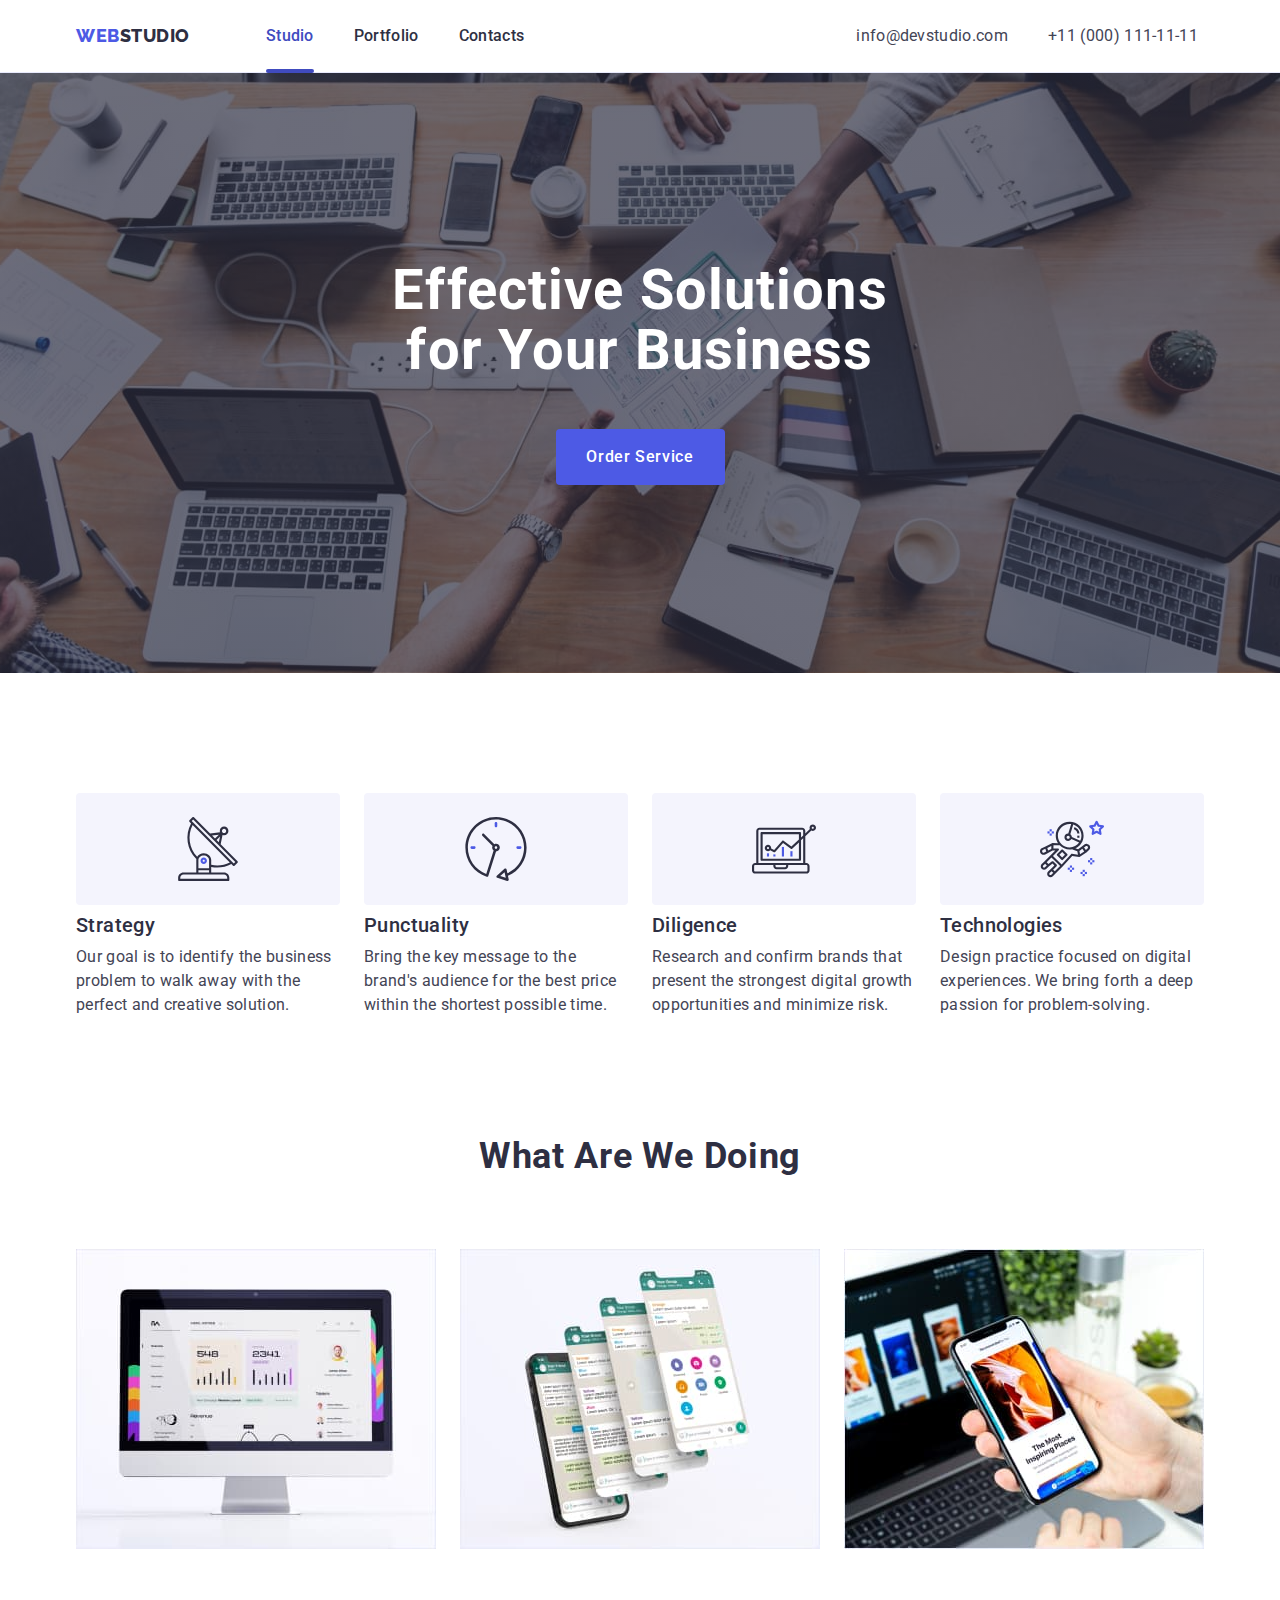
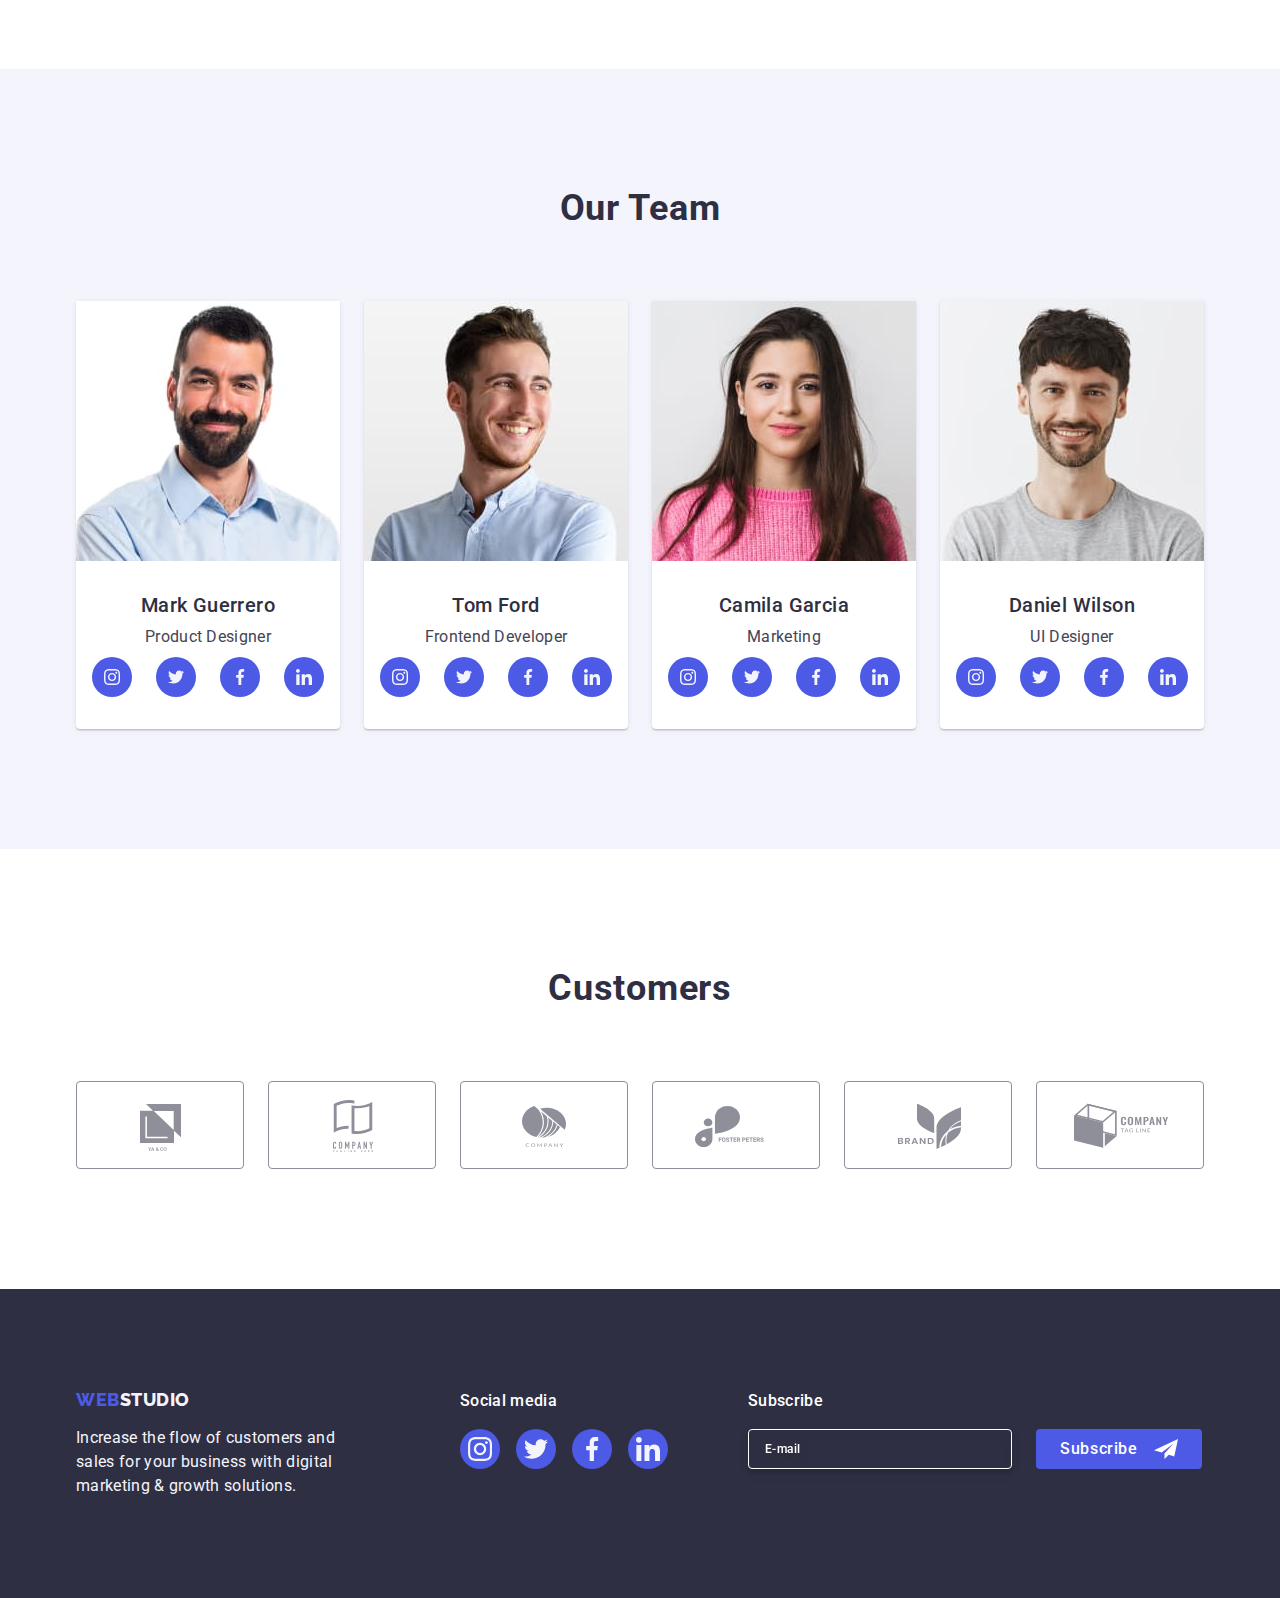
==== index.html @ c53a480d "final fix footer" ====
<!DOCTYPE html>
<html lang="en">

<head>
    <meta charset="UTF-8">
    <meta http-equiv="X-UA-Compatible" content="IE=edge">
    <meta name="viewport" content="width=device-width, initial-scale=1.0">
    <meta name="description" content="Effective Solutions for Your Business">
    <title>WebStudio</title>

    <link href="https://cdn.jsdelivr.net/npm/modern-normalize@2.0.0/modern-normalize.min.css" rel="stylesheet">

    <link rel="stylesheet" href="./css/styles.css">
    <link
        href="https://fonts.googleapis.com/css2?family=Raleway:wght@800&family=Roboto:wght@400;500;700;900&display=swap"
        rel="stylesheet">
    <link rel="preconnect" href="https://fonts.googleapis.com">
    <link rel="preconnect" href="https://fonts.gstatic.com" crossorigin>
</head>

<body>

    <!-- Header -->
    <header class="header">
        <div class="container header-container">
            <!-- Navigation -->
            <nav class="nav-block">
                <a href="./index.html" class="logo link">Web<span class="header-logo-studio">Studio</span></a>
                <ul class="list nav-list">
                    <li class="nav-list-item">
                        <a href="./index.html" class="nav-link link link-active-studio">Studio</a>
                    </li>
                    <li> <a href="./portfolio.html" class="nav-link link ">Portfolio</a>
                    </li>
                    <li> <a href="" class="nav-link link">Contacts</a>
                    </li>
                </ul>
            </nav>

            <!-- Contacts -->
            <address class="contacts">
                <ul class="list contacts-list">
                    <li><a href="mailto:info@devstudio.com" class="contacts-link link">info@devstudio.com</a>
                    </li>
                    <li><a href="tel:+110001111111" class="contacts-link link">+11 (000) 111-11-11</a></li>
                </ul>
            </address>
        </div>
    </header>


    <!-- Main -->
    <main>


        <section class="section title-block">

            <div class="container title-container">
                <h1 class="title-text">Effective Solutions for Your Business</h1>
                <button type="button" class="title-button" data-modal-open>
                    Order Service
                </button>
            </div>

        </section>

        <!-- Section 2 -->
        <!-- What are we doing -->
        <section class="section about">
            <div class="container">
                <h2 class="about-title visually-hidden">Effective tips</h2>
                <ul class="list about-list">
                    <li class="about-list-item">
                        <div class="about-icon">
                            <svg class="icon" width="64" height="64">
                                <use href="./images/icons.svg#antenna1"></use>
                            </svg>
                        </div>
                        <h3 class="section-about-title">Strategy</h3>
                        <p class="section-about-text">Our goal is to identify the business
                            problem to walk away with the perfect and creative solution.</p>
                    </li>
                    <li class="about-list-item">
                        <div class="about-icon">
                            <svg class="icon" width="64" height="64">
                                <use href="./images/icons.svg#clock1"></use>
                            </svg>
                        </div>
                        <h3 class="section-about-title">Punctuality</h3>
                        <p class="section-about-text">Bring the key message to the brand's audience for the best price
                            within the
                            shortest possible
                            time.</p>
                    </li>
                    <li class="about-list-item">
                        <div class="about-icon">
                            <svg class="icon" width="64" height="64">
                                <use href="./images/icons.svg#diagram1"></use>
                            </svg>
                        </div>
                        <h3 class="section-about-title">Diligence</h3>
                        <p class="section-about-text">Research and confirm brands that present the strongest digital
                            growth
                            opportunities and
                            minimize
                            risk.</p>
                    </li>
                    <li class="about-list-item">
                        <div class="about-icon">
                            <svg class="icon" width="64" height="64">
                                <use href="./images/icons.svg#astronaut1"></use>
                            </svg>
                        </div>
                        <h3 class="section-about-title">Technologies</h3>
                        <p class="section-about-text">Design practice focused on digital experiences. We bring forth a
                            deep
                            passion for
                            problem-solving.</p>
                    </li>
                </ul>
            </div>
        </section>

        <!-- Section 3 -->
        <!-- IMG What are we doing -->
        <section class="section work">
            <div class="container">
                <h2 class="section-work-title">What are we doing</h2>
                <ul class="list work-list">
                    <li class="work-list-item"><img src="./images/S2img1.jpg" alt="Websites" width="360" height="300">
                    </li>
                    <li class="work-list-item"><img src="./images/S2img2.jpg" alt="Mobile Apps" width="360"
                            height="300"></li>
                    <li class="work-list-item"><img src="./images/S2img3.jpg" alt="Integration for app" width="360"
                            height="300"></li>
                </ul>
            </div>
        </section>

        <!-- Section 4 -->
        <section class="section team">

            <div class="container our-team-container">
                <!-- Our Team -->
                <h2 class="team-title">Our Team</h2>
                <ul class="list team-list">

                    <li class="team-list-item">
                        <img src="./images/Mark_Guerrero.jpg" alt="Mark Guerrero Product Designer" width="264"
                            height="260">
                        <div class="team-card-container">
                            <h3 class="team-list-name">Mark Guerrero</h3>
                            <p class="team-list-text">Product Designer</p>

                            <!-- icon block -->
                            <!-- instagram -->
                            <ul class="team-block-icon-list">
                                <li class="icon team-icon-bg">
                                    <a href="https://www.instagram.com" class="team-logo-link" target="_blank">
                                        <svg class="team-icon" width="16" height="16">
                                            <use href="./images/icons.svg#instagram2">
                                            </use>
                                        </svg>
                                    </a>
                                </li>
                                <li class="icon team-icon-bg">
                                    <!-- twitter -->
                                    <a href="https://www.twitter.com" class="team-logo-link" target="_blank">
                                        <svg class="team-icon" width="16" height="16">
                                            <use href="./images/icons.svg#twitter1">
                                            </use>
                                        </svg>
                                    </a>
                                </li>
                                <li class="icon team-icon-bg">
                                    <!-- facebook -->
                                    <a href="https://www.facebook.com" class="team-logo-link" target="_blank">
                                        <svg class="team-icon" width="16" height="16">
                                            <use href="./images/icons.svg#facebook1">
                                            </use>
                                        </svg>
                                    </a>
                                </li>
                                <li class="icon team-icon-bg">
                                    <!-- linkedin -->
                                    <a href="https://www.linkedin.com" class="team-logo-link" target="_blank">
                                        <svg class="team-icon" width="16" height="16">
                                            <use href="./images/icons.svg#linkedin1">
                                            </use>
                                        </svg>
                                    </a>
                                </li>
                            </ul>
                        </div>
                    </li>
                    <li class="team-list-item">
                        <img src="./images/Tom_Ford.jpg" alt="Tom Ford Frontend Developer" width="264" height="260">
                        <div class="team-card-container">
                            <h3 class="team-list-name">Tom Ford</h3>
                            <p class="team-list-text">Frontend Developer</p>
                            <!-- icon block -->
                            <ul class="team-block-icon-list">
                                <li class="icon team-icon-bg">
                                    <a href="https://www.instagram.com" class="team-logo-link" target="_blank">
                                        <svg class="team-icon" width="16" height="16">
                                            <use href="./images/icons.svg#instagram2">
                                            </use>
                                        </svg>
                                    </a>
                                </li>
                                <li class="icon team-icon-bg">
                                    <!-- twitter -->
                                    <a href="https://www.twitter.com" class="team-logo-link" target="_blank">
                                        <svg class="team-icon" width="16" height="16">
                                            <use href="./images/icons.svg#twitter1">
                                            </use>
                                        </svg>
                                    </a>
                                </li>
                                <li class="icon team-icon-bg">
                                    <!-- facebook -->
                                    <a href="https://www.facebook.com" class="team-logo-link" target="_blank">
                                        <svg class="team-icon" width="16" height="16">
                                            <use href="./images/icons.svg#facebook1">
                                            </use>
                                        </svg>
                                    </a>
                                </li>
                                <li class="icon team-icon-bg">
                                    <!-- linkedin -->
                                    <a href="https://www.linkedin.com" class="team-logo-link" target="_blank">
                                        <svg class="team-icon" width="16" height="16">
                                            <use href="./images/icons.svg#linkedin1">
                                            </use>
                                        </svg>
                                    </a>
                                </li>
                            </ul>
                        </div>
                    </li>
                    <li class="team-list-item"><img src="./images/Camila_Garcia.jpg" alt="Camila Garcia Marketing"
                            width="264" height="260">
                        <div class="team-card-container">
                            <h3 class="team-list-name">Camila Garcia</h3>
                            <p class="team-list-text">Marketing</p>
                            <!-- icon block -->
                            <ul class="team-block-icon-list">
                                <li class="icon team-icon-bg">
                                    <a href="https://www.instagram.com" class="team-logo-link" target="_blank">
                                        <svg class="team-icon" width="16" height="16">
                                            <use href="./images/icons.svg#instagram2">
                                            </use>
                                        </svg>
                                    </a>
                                </li>
                                <li class="icon team-icon-bg">
                                    <!-- twitter -->
                                    <a href="https://www.twitter.com" class="team-logo-link" target="_blank">
                                        <svg class="team-icon" width="16" height="16">
                                            <use href="./images/icons.svg#twitter1">
                                            </use>
                                        </svg>
                                    </a>
                                </li>
                                <li class="icon team-icon-bg">
                                    <!-- facebook -->
                                    <a href="https://www.facebook.com" class="team-logo-link" target="_blank">
                                        <svg class="team-icon" width="16" height="16">
                                            <use href="./images/icons.svg#facebook1">
                                            </use>
                                        </svg>
                                    </a>
                                </li>
                                <li class="icon team-icon-bg">
                                    <!-- linkedin -->
                                    <a href="https://www.linkedin.com" class="team-logo-link" target="_blank">
                                        <svg class="team-icon" width="16" height="16">
                                            <use href="./images/icons.svg#linkedin1">
                                            </use>
                                        </svg>
                                    </a>
                                </li>
                            </ul>
                        </div>
                    </li>
                    <li class="team-list-item"><img src="./images/Daniel_Wilson.jpg" alt="Daniel Wilson UI Designer"
                            width="264" height="260">
                        <div class="team-card-container">
                            <h3 class="team-list-name">Daniel Wilson</h3>
                            <p class="team-list-text">UI Designer</p>
                            <!-- icon block -->
                            <ul class="team-block-icon-list">
                                <li class="icon team-icon-bg">
                                    <a href="https://www.instagram.com" class="team-logo-link" target="_blank">
                                        <svg class="team-icon" width="16" height="16">
                                            <use href="./images/icons.svg#instagram2">
                                            </use>
                                        </svg>
                                    </a>
                                </li>
                                <li class="icon team-icon-bg">
                                    <!-- twitter -->
                                    <a href="https://www.twitter.com" class="team-logo-link" target="_blank">
                                        <svg class="team-icon" width="16" height="16">
                                            <use href="./images/icons.svg#twitter1">
                                            </use>
                                        </svg>
                                    </a>
                                </li>
                                <li class="icon team-icon-bg">
                                    <!-- facebook -->
                                    <a href="https://www.facebook.com" class="team-logo-link" target="_blank">
                                        <svg class="team-icon" width="16" height="16">
                                            <use href="./images/icons.svg#facebook1">
                                            </use>
                                        </svg>
                                    </a>
                                </li>
                                <li class="icon team-icon-bg">
                                    <!-- linkedin -->
                                    <a href="https://www.linkedin.com" class="team-logo-link" target="_blank">
                                        <svg class="team-icon" width="16" height="16">
                                            <use href="./images/icons.svg#linkedin1">
                                            </use>
                                        </svg>
                                    </a>
                                </li>
                            </ul>
                        </div>
                    </li>
                </ul>
            </div>
        </section>

        <!-- section 5 -->
        <section class="section customers">
            <div class="container">
                <h2 class="team-title">Customers</h2>
                <ul class="customers-list">
                    <li class="customers-item">
                        <a href="" class="link customers-link">
                            <svg class="logo-customers" width="104" height="56">
                                <use class="team-icon-use" href="./images/icons.svg#logo1"></use>
                            </svg>

                        </a>
                    </li>
                    <li class="customers-item">
                        <a href="" class="link customers-link">

                            <svg class="logo-customers" width="104" height="56">
                                <use href="./images/icons.svg#logo2"></use>
                            </svg>

                        </a>
                    </li>

                    <li class="customers-item">
                        <a href="" class="link customers-link">

                            <svg class="logo-customers" width="104" height="56">
                                <use href="./images/icons.svg#logo3"></use>
                            </svg>

                        </a>
                    </li>

                    <li class="customers-item">
                        <a href="" class="link customers-link">

                            <svg class="logo-customers" width="104" height="56">
                                <use href="./images/icons.svg#logo4"></use>
                            </svg>

                        </a>
                    </li>

                    <li class="customers-item">
                        <a href="" class="link customers-link">

                            <svg class="logo-customers" width="104" height="56">
                                <use href="./images/icons.svg#logo5"></use>
                            </svg>

                        </a>
                    </li>

                    <li class="customers-item">
                        <a href="" class="link customers-link">

                            <svg class="logo-customers" width="104" height="56">
                                <use href="./images/icons.svg#logo6"></use>
                            </svg>

                        </a>
                    </li>

                </ul>
            </div>


        </section>

    </main>

    <!-- Footer -->
    <footer class="footer">
        <div class="container footer-container">
            <div class="footer-container-primary">
                <a href="./index.html" class="footer-logo footer-link">Web<span class="footer-logo-studio">Studio</span>
                </a>
                <p class="footer-text">Increase the flow of customers and sales for your business with digital marketing
                    &
                    growth solutions.</p>
            </div>

            <!-- logo block -->
            <div class="block-footer-icon">
                <p class="footer-social-title">Social media</p>
                <ul class="footer-icon-list">
                    <li class="footer-icon-item">
                        <a href="https://www.instagram.com" class="footer-icon-link" target="_blank">
                            <svg class="footer-icon" width="24" height="24">
                                <use href="./images/icons.svg#instagram-footer">
                                </use>
                            </svg>
                        </a>
                    </li>
                    <li class="footer-icon-item">
                        <a href="https://www.twitter.com" class="footer-icon-link" target="_blank">
                            <svg class="footer-icon" width="24" height="24">
                                <use href="./images/icons.svg#twitter-footer">
                                </use>
                            </svg>
                        </a>
                    </li>
                    <li class="footer-icon-item">
                        <a href="https://www.facebook.com" class="footer-icon-link" target="_blank">
                            <svg class="footer-icon" width="24" height="24">
                                <use href="./images/icons.svg#facebook-footer">
                                </use>
                            </svg>
                        </a>
                    </li>
                    <li class="footer-icon-item">
                        <a href="https://www.linkedin.com" class="footer-icon-link" target="_blank">
                            <svg class="footer-icon" width="24" height="24">
                                <use href="./images/icons.svg#linkedin-footer">
                                </use>
                            </svg>
                        </a>
                    </li>
                </ul>
            </div>


            <!-- Subscribe -->
            <div class="footer-subscribe-container">

                <p class="subscribe-text">Subscribe</p>
                <form class="subscribe-input-block">
                    <label for="footer-email" class="footer-label">
                        <input type="email" name="footer-email" id="footer-email" class="footer-input"
                            placeholder="E-mail">
                    </label>
                    <button type="submit" class="subscribe-btn">Subscribe
                        <svg width="24" height="24" class="subscribe-btn-logo">
                            <use href="./images/icons.svg#footer-subscribe"></use>
                        </svg>
                    </button>
                </form>

            </div>

        </div>
    </footer>

    <!-- modal ?????????????????????-->
    <div class="modal-container is-hidden" data-modal>
        <div class="modal-active">
            <div class="modal-content">
                <button data-modal-close class="close-btn" type="button">
                    <svg class="logo close-btn-svg" width="8" height="8">
                        <use href="./images/icons.svg#icon-close"></use>
                    </svg>
                </button>

                <div class="input-container">
                    <p class="modal-text">Leave your contacts and we will call you back</p>
                    <form name="call_back" class="form-container">


                        <label for="name">Name</label>
                        <div class="input-block">
                            <input type="text" name="name" id="name" class="form-input" autofocus required>
                            <svg width="18" height="18" class="modal-logo">
                                <use href="./images/icons.svg#modal-name"></use>
                            </svg>
                        </div>


                        <label for="tel">Phone</label>
                        <div class="input-block">
                            <input type="tel" name="tel" id="tel" class="form-input" required>
                            <svg width="18" height="18" class="modal-logo">
                                <use href="./images/icons.svg#modal-phone"></use>
                            </svg>
                        </div>


                        <label for="email">Email</label>
                        <div class="input-block">
                            <input type="email" name="email" id="email" class="form-input" required>

                            <svg width="18" height="18" class="modal-logo">
                                <use href="./images/icons.svg#modal-email"></use>
                            </svg>
                        </div>


                        <label for="comment">Comment</label>
                        <div class="input-block">
                            <textarea name="comment" id="comment" class="comment-textarea form-input"
                                placeholder="Text input"></textarea>
                        </div>

                    </form>
                    <div class="checkbox-container">
                        <input type="checkbox" name="privacypolicy" class="checkbox-input">
                        <!-- <span>
                            <svg width="16px" height="16px" class="checkbox-logo">
                                <use href="./images/icons.svg#checkboxclick"></use>
                            </svg>
                        </span> -->
                        <p class="checkbox-text">I
                            accept the terms and
                            conditions
                            of the <a href="" class="checkbox-link">Privacy
                                Policy</a>
                        </p>
                    </div>
                    <button type="submit">Send</button>
                </div>
            </div>

        </div>


    </div>
    <!-- ??????????????????????????????? -->

    <!-- modal -->
    <script src="./js/modal.js"></script>
</body>

</html>
---- css/styles.css ----
:root {
    --primary-brand-color: #4D5AE5;
    --navbar-color: #2E2F42;
    --navbar-contacts-color: #434455;
    --text-color: #434455;
    --footer-text-color: #F4F4FD;
    --button-border-color: #e7e9fc;
    --ocean-link-color: #404BBF;
    --logo-color: #8E8F99;
    --white-color: #FFFFFF;
}

body {
    font-family: 'Raleway', sans-serif;
    font-family: "Roboto", sans-serif;
    background: #FFFFFF;
    min-height: 100vh;
    color: var(--text-color);

}

main {}

h1,
h2,
h3,
h4,
h5,
h6,
ul,
li,
p {
    margin: 0;
}

header {
    background: #FFFFFF;
}

a {
    text-decoration: none;
}

ul {
    list-style-type: none;
}

.list {
    list-style: none;
}

.link {
    text-decoration: none;
}

img {
    display: block;
}

.container {
    width: 1158px;
    margin: 0 auto;
    padding: 0 15px;
}

.section {
    margin: 0 auto;
    padding: 0 15px
}

.visually-hidden {
    position: absolute;
    width: 1px;
    height: 1px;
    margin: -1px;
    border: 0;
    padding: 0;
    white-space: nowrap;
    clip-path: inset(100%);
    clip: rect(0 0 0 0);
    overflow: hidden;
}

/*=============================================
=                   header                    =
=============================================*/

.header {
    border-bottom: 1px solid #e7e9fc;
    padding: 24px 0;
    box-shadow: 0px 2px 1px rgba(46, 47, 66, 0.08),
        0px 1px 1px rgba(46, 47, 66, 0.16),
        0px 1px 6px rgba(46, 47, 66, 0.08)
}

.header-container {
    display: flex;
    padding-right: 0;
    padding-left: 0;
    padding: 0 15px;
}


.logo {
    color: var(--primary-brand-color);
    font-family: "Raleway", sans-serif;
    text-decoration: none;
    text-transform: uppercase;
    font-weight: 800;
    font-size: 18px;
    line-height: 1.17;
    letter-spacing: 0.03em;
    margin-right: 76px;
}


.header-logo-studio {
    color: var(--navbar-color);
}

.nav-block {
    display: flex;
    align-items: center;
    margin-right: 332px;
    position: relative;
}

/* ???????????? */

.link-active-studio::after {
    content: "";
    position: absolute;
    width: 48px;
    height: 4px;
    background: var(--ocean-link-color);
    border-radius: 2px;
    color: #404bbf;
    left: 0;
    bottom: -4px;
}

.link-active-portfolio::after {
    content: "";
    position: absolute;
    width: 66px;
    height: 4px;
    background: #404bbf;
    border-radius: 2px;
    left: 0;
    bottom: -4px;
}

/* ???????????????? */
.nav-list-item {
    position: relative;
}

.nav-list {
    display: flex;
    gap: 40px;
    padding-left: 0;
}

.nav-link {
    font-weight: 500;
    font-size: 16px;
    line-height: 1.5;
    letter-spacing: 0.02em;
    color: var(--navbar-color);
    padding: 24px 0;
}

/* active link */
.link-active-studio {
    transition: color 250ms cubic-bezier(0.4, 0, 0.2, 1);
    position: relative;
    color: #404bbf;
}

.link-active-portfolio {
    transition: color 250ms cubic-bezier(0.4, 0, 0.2, 1);
    position: relative;
    color: #404bbf;
}

/* active link */

.nav-link:hover {
    color: #404bbf;
}

.nav-link:active {
    color: #404bbf;
}

.contacts {
    font-style: normal;

}

.contacts-list {
    display: flex;
    padding-left: 0;
    gap: 40px;
}

.contacts-link {
    font-size: 16px;
    line-height: 1.5;
    letter-spacing: 0.02em;
    color: var(--navbar-contacts-color);
    line-height: 24px;

    transition: color 250ms cubic-bezier(0.4, 0, 0.2, 1);
    ;
}


.contacts-link:hover {
    color: var(--ocean-link-color);
}

.contacts-link:active {
    color: var(--ocean-link-color);
}

.contacts-link:focus {
    color: #404bbf;
}

/*=============================================
=                    main                     =
=============================================*/

/* 1 Section Title block */
.title-block {
    max-width: 1440px;
    padding: 188px 0;
    background-size: cover;
    background-image: linear-gradient(rgba(46, 47, 66, 0.7), rgba(46, 47, 66, 0.7)), url(../images/title-bg.jpg);
    background-repeat: no-repeat;
    background-position: center;
    background-size: cover;
}

.title-container {
    padding: 0;
    max-width: 496px;
    align-items: center;
    margin: 0 auto;
}

.title-text {
    display: flex;
    font-style: normal;
    font-weight: 700;
    font-size: 56px;
    line-height: 1.07;
    text-align: center;
    letter-spacing: 0.02em;
    color: #FFFFFF;
    margin-bottom: 48px;
    max-width: 496px;


}

.title-button {
    font-family: "Roboto", sans-serif;
    font-weight: 500;
    font-size: 16px;
    letter-spacing: 0.04em;
    color: #FFFFFF;
    cursor: pointer;
    background-color: var(--primary-brand-color);
    font-style: normal;
    line-height: 1.5;

    margin-top: 48px;
    margin: 0 auto;
    display: block;
    min-width: 169px;
    height: 56px;
    border: none;
    border-radius: 4px;
    transition: background-color 250ms cubic-bezier(0.4, 0, 0.2, 1);

}

.title-button:hover {
    background-color: var(--ocean-link-color);
}

.title-button:active {
    background-color: var(--ocean-link-color);
}

.title-button:focus {
    background-color: var(--ocean-link-color);
}

/* 2 Section about */



.about {
    padding: 120px 0;
}

.about-title {
    font-weight: 500;
    font-size: 20px;
    line-height: 1.2;
    letter-spacing: 0.02em;
    color: var(--navbar-color);

}

.about-list {
    display: flex;
    gap: 24px;
    padding-left: 0;
    align-items: center;
}

.about-list-item {
    width: calc((100% - 72px) / 4);
}

.section-about-title {
    font-weight: 500;
    font-size: 20px;
    line-height: 1.2;
    letter-spacing: 0.02em;
    color: var(--navbar-color);
    margin-bottom: 8px;
}

.section-about-text {
    font-size: 16px;
    line-height: 1.5;
    letter-spacing: 0.02em;
    color: var(--text-color);
}

/* icon about */
.about-icon {
    display: flex;
    justify-content: center;
    background-color: #F4F4FD;
    padding: 24px 0;
    border-radius: 4px;
    align-items: center;
    margin-bottom: 8px;
}

/* 3 Section work */

.work {
    padding-bottom: 120px;
}

.section-work-title {
    font-weight: 700;
    font-size: 36px;
    text-transform: capitalize;
    color: var(--navbar-color);
    line-height: 1.11;
    letter-spacing: 0.02em;
    text-align: center;
    margin-bottom: 72px;
    margin-top: 0;
}

.work-list {
    display: flex;
    gap: 24px;
    padding-left: 0;
}

.work-list-item {
    width: calc((100% - 48px)/3);
}

/* 4 Section Team */
.team {
    padding: 120px 0;
    background-color: #F4F4FD;
}


.team-title {
    font-family: 'Roboto';
    font-style: normal;
    font-weight: 700;
    font-size: 36px;
    line-height: 1.11;
    text-align: center;
    letter-spacing: 0.02em;
    text-transform: capitalize;
    color: var(--navbar-color);
    margin-bottom: 72px;
}

.team-list {
    display: flex;
    gap: 24px;
    padding-left: 0;
    margin-top: 0px;
    margin-bottom: 0px;
}

.team-list-item {
    text-align: center;
    background: #FFFFFF;
    width: calc((100% - 3 * 24px) / 4);
    box-shadow: 0px 1px 6px rgba(46, 47, 66, 0.08), 0px 1px 1px rgba(46, 47, 66, 0.16), 0px 2px 1px rgba(46, 47, 66, 0.08);
    border-radius: 0px 0px 4px 4px;
}

.team-card-container {
    padding: 32px 0;
}

.our-team-container {}

.team-list-name {
    font-style: normal;
    font-weight: 500;
    font-size: 20px;
    line-height: 1.2;
    text-align: center;
    letter-spacing: 0.02em;
    color: #2E2F42;
    margin-bottom: 8px;
    margin-top: 0;
}

.team-list-text {
    font-size: 16px;
    line-height: 1.5;
    letter-spacing: 0.02em;
    text-align: center;
    margin: 0;
    margin-bottom: 8px;
}

.team-icon {
    left: 30%;
    right: 30%;
    top: 30%;
    bottom: 30%;
    max-width: 16px;
    max-height: 16px;
    fill: var(--footer-text-color);
}


.team-block-icon {}

.team-block-icon-list {
    display: flex;
    gap: 24px;
    padding: 0;
    justify-content: center;
}

.team-logo-link {
    width: 40px;
    height: 40px;
    background-color: var(--primary-brand-color);
    border-radius: 50%;
    display: flex;
    align-items: center;
    justify-content: center;
    transition: background-color 250ms cubic-bezier(0.4, 0, 0.2, 1);
}


.team-logo-link:hover {
    background-color: var(--ocean-link-color);
}

.team-logo-link:focus {
    background-color: var(--ocean-link-color);
}

/* Section customers */
.customers {
    padding: 120px 0;
}

.customers-list {
    display: flex;
    gap: 24px;
    justify-content: center;
    align-items: center;
    padding: 0;

}

.customers-item {
    width: calc((100% - 120px) / 6);
    height: 88px;

}

.customers-link {
    width: 100%;
    height: 100%;
    border: 1px solid #8E8F99;
    border-radius: 4px;
    display: flex;
    align-items: center;
    justify-content: center;
    color: var(--logo-color);
    transition: border-color 250ms cubic-bezier(0.4, 0, 0.2, 1),
        color 250ms cubic-bezier(0.4, 0, 0.2, 1);

}

.customers-link:hover {
    border-color: #404BBF;
    color: #404BBF;
    fill: #404BBF;
}

.customers-link:focus {
    border-color: #404BBF;
    color: #404BBF;
    fill: #404BBF;
}

.customers-link:active {
    border-color: #404BBF;
    color: #404BBF;
    fill: #404BBF;
}

.block-icon {
    border-radius: 4px;
    width: 168px;
    padding: 16px 32px;
}


.block-icon:hover .logo-customers {
    fill: var(--ocean-link-color);
}

.logo-customers {
    width: 104px;
    height: 56px;
    fill: currentColor;
}

.logo-customers:hover {}

/*=============================================
=                   footer                    =
=============================================*/
.footer {
    background: #2E2F42;
    padding: 100px 0;
}

.footer-logo {
    color: var(--primary-brand-color);
    font-family: "Raleway", sans-serif;
    text-decoration: none;
    text-transform: uppercase;
    font-weight: 800;
    font-size: 18px;
    line-height: 1.17;
    letter-spacing: 0.03em;
}

.footer-logo-studio {
    color: #f4f4fd;
}

.footer-link {
    margin-bottom: 16px;
    display: inline-block;
}

.footer-text {
    line-height: 1.5;
    letter-spacing: 0.02em;
    color: var(--footer-text-color);
    max-width: 264px;
    margin: 0;
}

.footer-container {
    display: flex;
    align-items: baseline
}

.footer-container-primary {
    margin-right: 120px;
}

/* icon block */
.block-footer-icon {}


.footer-icon {
    fill: var(--footer-text-color);
}

.footer-icon-list {
    display: flex;
    gap: 16px;
    align-items: center;
    justify-content: center;
    padding: 0;

}

.footer-icon-item {
    width: 40px;
    height: 40px;
    position: relative;

}

.footer-icon-link {
    width: 100%;
    height: 100%;
    display: flex;
    background-color: var(--primary-brand-color);
    border-radius: 50%;
    align-items: center;
    justify-content: center;
    transition: background-color 250ms cubic-bezier(0.4, 0, 0.2, 1);
}

.footer-icon-link:hover {
    background-color: #31D0AA;
}

.footer-icon-link:focus {
    background-color: #31D0AA;
}

.footer-icon-link:active {
    background-color: #31D0AA;
}

.footer-social-title {
    font-weight: 500;
    font-size: 16px;
    letter-spacing: 0.02em;
    line-height: 1.5;
    color: var(--white-color);
    margin-bottom: 16px;
    padding: 0;
}


/* Subscribe */

.footer-subscribe-container {
    margin-left: 80px;
}

.form-footer {
    display: flex;
}

.subscribe-text {
    color: var(--white, #FFF);
    font-size: 16px;
    font-weight: 500;
    line-height: 24px;
    letter-spacing: 0.32px;
    margin-bottom: 16px;
}

.subscribe-input-block {
    display: flex;
    gap: 24px;
    justify-content: center;
    align-items: center;
}


.footer-label {}

.footer-input {
    width: 264px;
    height: 40px;
    border-radius: 4px;
    border: 1px solid var(--white, #FFF);
    box-shadow: 0px 4px 4px 0px rgba(0, 0, 0, 0.15);

    padding-left: 16px;
    background-color: transparent;
    font-weight: 500;
    line-height: 1.5;
    letter-spacing: 0.04em;
    filter: drop-shadow(0px 4px 4px rgba(0, 0, 0, 0.15));
    color: #ffffff;
}

.footer-input::placeholder {
    color: #ffffff;
    font-size: 12px;
    line-height: 24px;
    letter-spacing: 0.48px;
}

.subscribe-btn {
    padding: 8px 24px;
    color: var(--white, #FFF);
    text-align: center;
    min-width: 165px;

    /* Button Text */
    font-size: 16px;
    font-weight: 500;
    line-height: 24px;
    letter-spacing: 0.64px;
    background-color: var(--primary-brand-color);
    border-radius: 4px;
    display: flex;
    justify-content: center;
    align-items: center;
    height: 40px;
    border: none;
    transition: background-color 250ms cubic-bezier(0.4, 0, 0.2, 1);
    cursor: pointer;
}

.subscribe-btn:hover {
    background: var(--ocean, #404BBF);
}

.subscribe-btn-logo {
    margin-left: 16px;
}


/*=============================================
=               Portfolio page                =
=============================================*/

.section-portfolio {
    padding-top: 96px;
    padding-bottom: 120px;
}

.button-list {
    display: flex;
    gap: 24px;
    justify-content: center;
    margin-bottom: 72px;
    padding: 0;
}

.filter-button {
    font-family: "Roboto", sans-serif;
    font-weight: 500;
    font-size: 16px;
    line-height: 1.5;
    letter-spacing: 0.04em;
    color: var(--primary-brand-color);
    background-color: var(--footer-text-color);
    cursor: pointer;

    padding: 12px 24px;
    border: 1px solid var(--button-border-color);
    border-radius: 4px;

    transition: color 250ms cubic-bezier(0.4, 0, 0.2, 1),
        background-color 250ms cubic-bezier(0.4, 0, 0.2, 1),
        border-color 250ms cubic-bezier(0.4, 0, 0.2, 1),
        box-shadow 250ms cubic-bezier(0.4, 0, 0.2, 1);
}

.filter-button:hover,
.filter-button:focus,
.filter-button:active {
    color: #FFFFFF;
    background-color: #404BBF;
    border: 1px solid transparent;
    box-shadow: 0px 3px 1px rgba(0, 0, 0, 0.1),
        0px 2px 1px rgba(0, 0, 0, 0.08),
        0px 2px 2px rgba(0, 0, 0, 0.12);
}


.row-list {
    display: flex;
    flex-wrap: wrap;
    column-gap: 24px;
    row-gap: 48px;
    padding: 0;

}

.row-link {
    display: block;
    transition: box-shadow 250ms cubic-bezier(0.4, 0, 0.2, 1);
}

.row-link:hover,
.row-link:focus {
    box-shadow: 0px 1px 6px rgba(46, 47, 66, 0.08),
        0px 1px 1px rgba(46, 47, 66, 0.16),
        0px 2px 1px rgba(46, 47, 66, 0.08);
    transform: translateY(0%);
}

.row-list-item {
    width: calc((100% - 48px)/3);
}


.row-list-item:hover,
.row-list-item:focus {
    box-shadow: 0px 1px 6px rgba(46, 47, 66, 0.08),
        0px 1px 1px rgba(46, 47, 66, 0.16),
        0px 2px 1px rgba(46, 47, 66, 0.08);
}

.project-card-container {
    padding: 32px 16px;
    border: 1px solid #e7e9fc;
    border-top: none;
    width: 360px;

}

.project-card-title {
    font-weight: 500;
    font-size: 20px;
    line-height: 1.2;
    letter-spacing: 0.02em;
    color: #2e2f42;
    margin-bottom: 8px;
}

.project-card-text {
    font-size: 16px;
    line-height: 1.5;
    letter-spacing: 0.02em;
    color: var(--text-color);

}

.row-link:hover .overlay-text,
.row-link:focus .overlay-text {
    transform: translateY(0%);
}

/* overlay */
.overlay-text {
    position: absolute;
    top: 0;
    font-size: 16px;
    line-height: 1.5;
    letter-spacing: 0.02em;
    background-color: #4d5ae5;
    height: 100%;
    width: 100%;
    transform: translateY(100%);
    transition: transform 250ms cubic-bezier(0.4, 0, 0.2, 1);
    color: var(--footer-text-color);
    padding: 40px 32px;
}

.overlay-box {
    position: relative;
    overflow: hidden;
}

/* modal */


/**
 *
 * modal
 *
 */


.is-hidden {
    visibility: hidden;
    opacity: 0;
    pointer-events: none;
}

.modal-container {
    position: fixed;
    top: 0;
    left: 0;
    width: 100%;
    height: 100%;
    background-color: rgba(46, 47, 66, 0.4);
    transition: opacity 250ms cubic-bezier(0.4, 0, 0.2, 1), visibility 250ms cubic-bezier(0.4, 0, 0.2, 1);

}

.modal-active {
    position: absolute;
    width: 408px;
    min-height: 584px;

    top: 50%;
    left: 50%;

    cursor: default;
    display: flex;
    flex-direction: column;
    transform: translate(-50%, -50%) scale(1);


    padding-top: 72px;
    padding-right: 24px;
    padding-left: 24px;
    padding-bottom: 24px;
    background: #FCFCFC;
    box-shadow: 0px 1px 1px rgba(0, 0, 0, 0.14), 0px 1px 3px rgba(0, 0, 0, 0.12), 0px 2px 1px rgba(0, 0, 0, 0.2);
    border-radius: 4px;


    transition: transform 250ms cubic-bezier(0.4, 0, 0.2, 1);
}

/* close btn */
.close-btn {
    position: absolute;
    top: 24px;
    right: 24px;
    width: 24px;
    height: 24px;

    cursor: pointer;
    background-color: #E7E9FC;
    border: 1px solid rgba(0, 0, 0, 0.1);
    border-radius: 50%;
    display: flex;
    justify-content: center;
    align-items: center;
    padding: 0px;

    transition: background-color 250ms cubic-bezier(0.4, 0, 0.2, 1), border 250ms cubic-bezier(0.4, 0, 0.2, 1);
}

.close-btn:hover,
.close-btn:focus {
    background-color: #404bbf;
    border: none;
}

.close-btn-svg {
    padding: 0;
    margin: 0;
    transition: fill 250ms cubic-bezier(0.4, 0, 0.2, 1);
}

.close-btn:hover .close-btn-svg,
.close-btn:focus .close-btn-svg {
    fill: #ffffff
}

/* close btn */

/* input */
.input-container {
    display: flex;
    flex-direction: column;
    align-items: center;
    justify-content: center;
}

.modal-text {
    color: var(--navbar-color);
    text-align: center;
    /* Body Medium */
    font-size: 16px;

    font-weight: 500;
    line-height: 24px;
    letter-spacing: 0.32px;
    margin-bottom: 16px;
}



.modal-content {}

.form-container {
    display: flex;
    flex-direction: column;
    justify-content: center;

}

.form-container input {}

.form-input {
    border: 1px solid var(--navyblue-modal, rgba(46, 47, 66, 0.40));
    border-radius: 4px;
    width: 360px;
    height: 40px;

    font-size: 12px;
    font-family: Roboto;
    line-height: 14px;
    letter-spacing: 0.48px;
    color: #2E2F42;
    transition: border 250ms cubic-bezier(0.4, 0, 0.2, 1);
}

.form-container label {
    display: flex;
    align-items: flex-start;
    margin-top: 8px;
    margin-bottom: 4px;
}

label {
    color: var(--lightslate, #8E8F99);
    /* Small Text */
    font-size: 12px;
    font-family: Roboto;
    line-height: 14px;
    letter-spacing: 0.48px;
}

/* comments */
.comment-textarea {
    width: 360px;
    height: 120px;
    resize: none;
    padding-top: 8px;
    padding-left: 16px;
    padding-right: 16px;
}

textarea::placeholder {
    color: var(--navyblue-modal, rgba(46, 47, 66, 0.40));
    font-size: 12px;
    font-family: Roboto;
    line-height: 14px;
    letter-spacing: 0.48px;

}

/* checkbox */
.checkbox-input {
    border-radius: 2px;
    border: 1px solid var(--navyblue-modal, rgba(46, 47, 66, 0.40));
}

.checkbox-text {
    color: #8E8F99;
    font-size: 12px;
    font-family: Roboto;
    line-height: 14px;
    letter-spacing: 0.48px;
}

.checkbox-link {}

.checkbox-container {
    display: flex;
    margin-top: 16px;
    width: 360px;
    gap: 8px;
    position: relative;
}

/* .checkbox-logo {
    position: absolute;
    top: 0;
    left: 0;
} */

.input-container button {
    padding: 16px 32px;
    color: var(--white, #FFF);
    text-align: center;
    /* Button Text */
    font-size: 16px;
    font-family: Roboto;
    font-weight: 500;
    line-height: 24px;
    letter-spacing: 0.64px;
    border-radius: 4px;
    background-color: #4D5AE5;
    box-shadow: 0px 4px 4px 0px rgba(0, 0, 0, 0.15);
    width: 169px;
    border: none;
    margin-top: 24px;
    transition: background-color 250ms cubic-bezier(0.4, 0, 0.2, 1);
}

.input-container button:hover {
    background-color: var(--ocean, #404BBF);
}

/* modal logo */

.modal-logo {
    position: absolute;
    top: 11px;
    left: 16px;
    fill: var(--navbar-color);
    transition: fill 250ms cubic-bezier(0.4, 0, 0.2, 1);
}

.input-block {
    border: none;
}

/* .input-block:hover .modal-logo, */
.input-block:focus-within .modal-logo {
    fill: var(--primary-brand-color);
}

.input-block:focus-within .modal-logo {
    fill: var(--primary-brand-color);
}

.form-input:focus-within {
    border: 1px solid var(--primary-brand-color);
}

.input-block {
    position: relative;

}

.input-block input {
    padding-left: 38px;
}
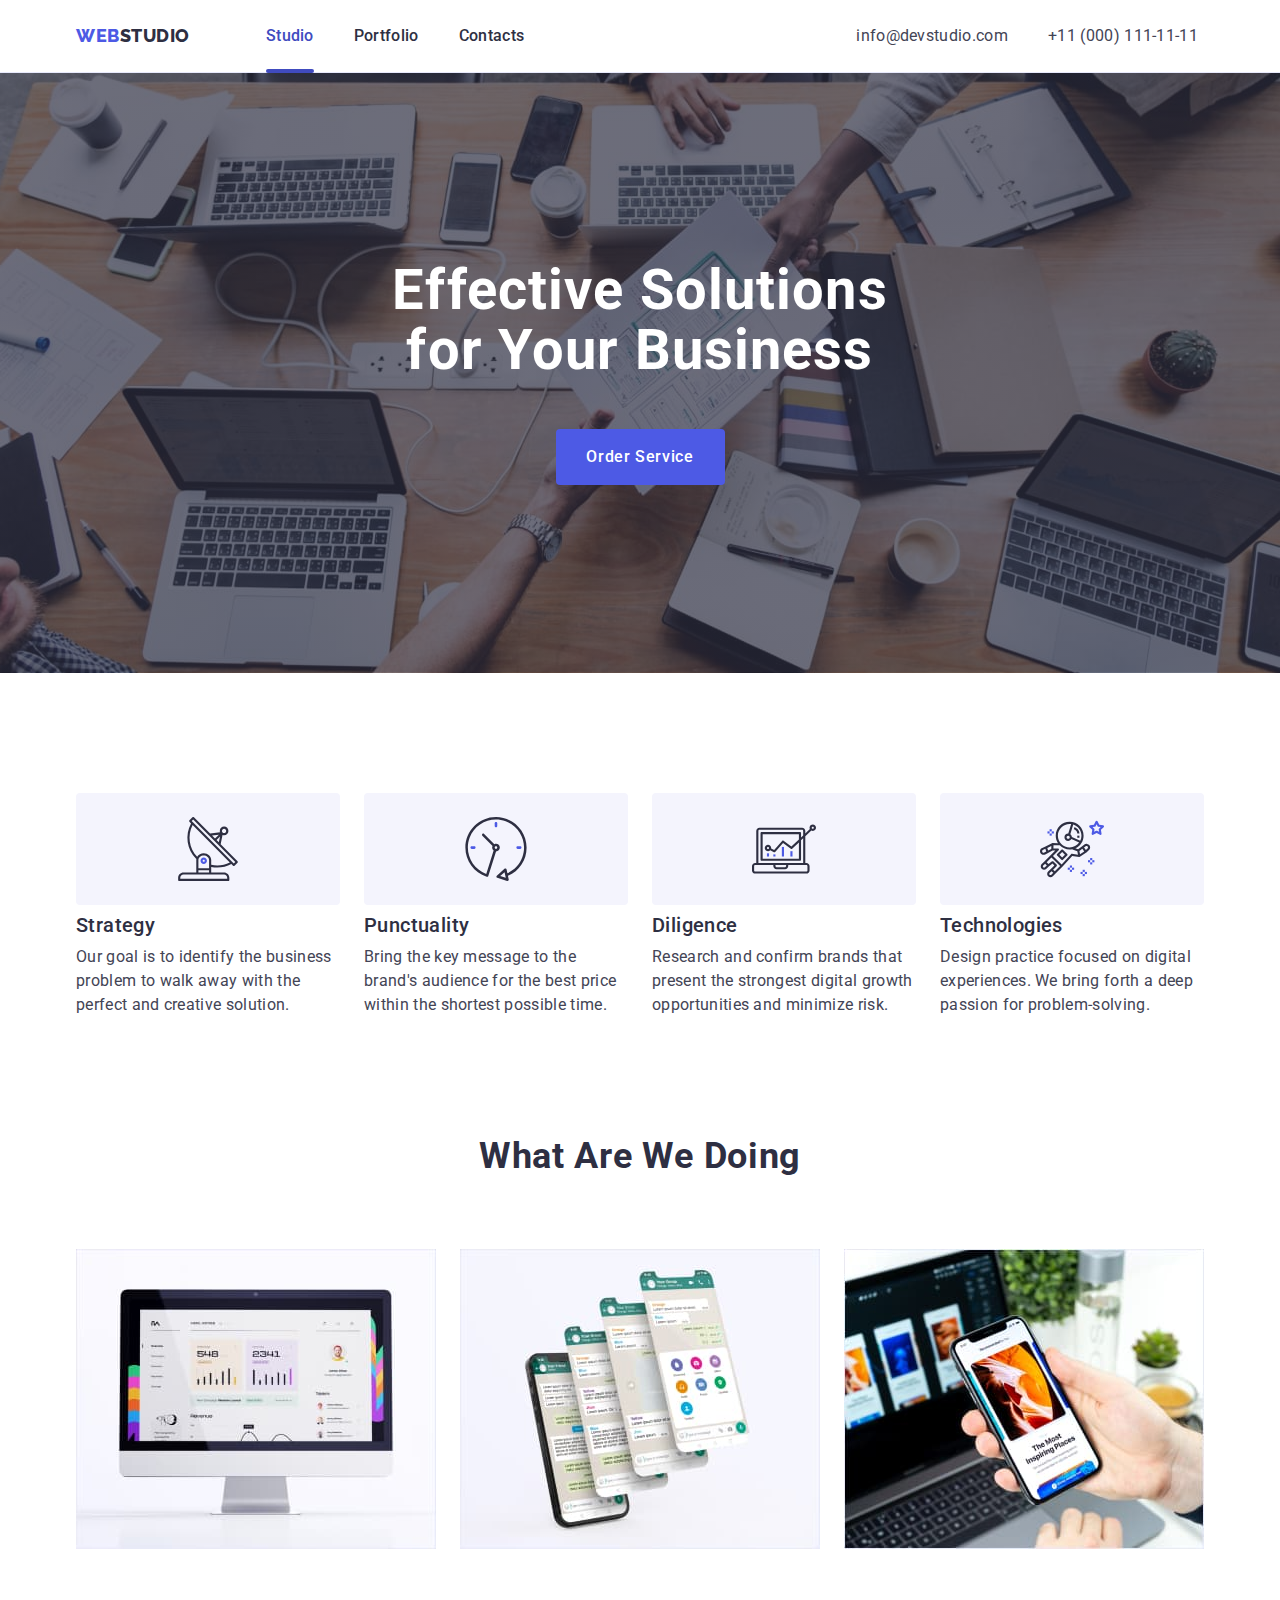
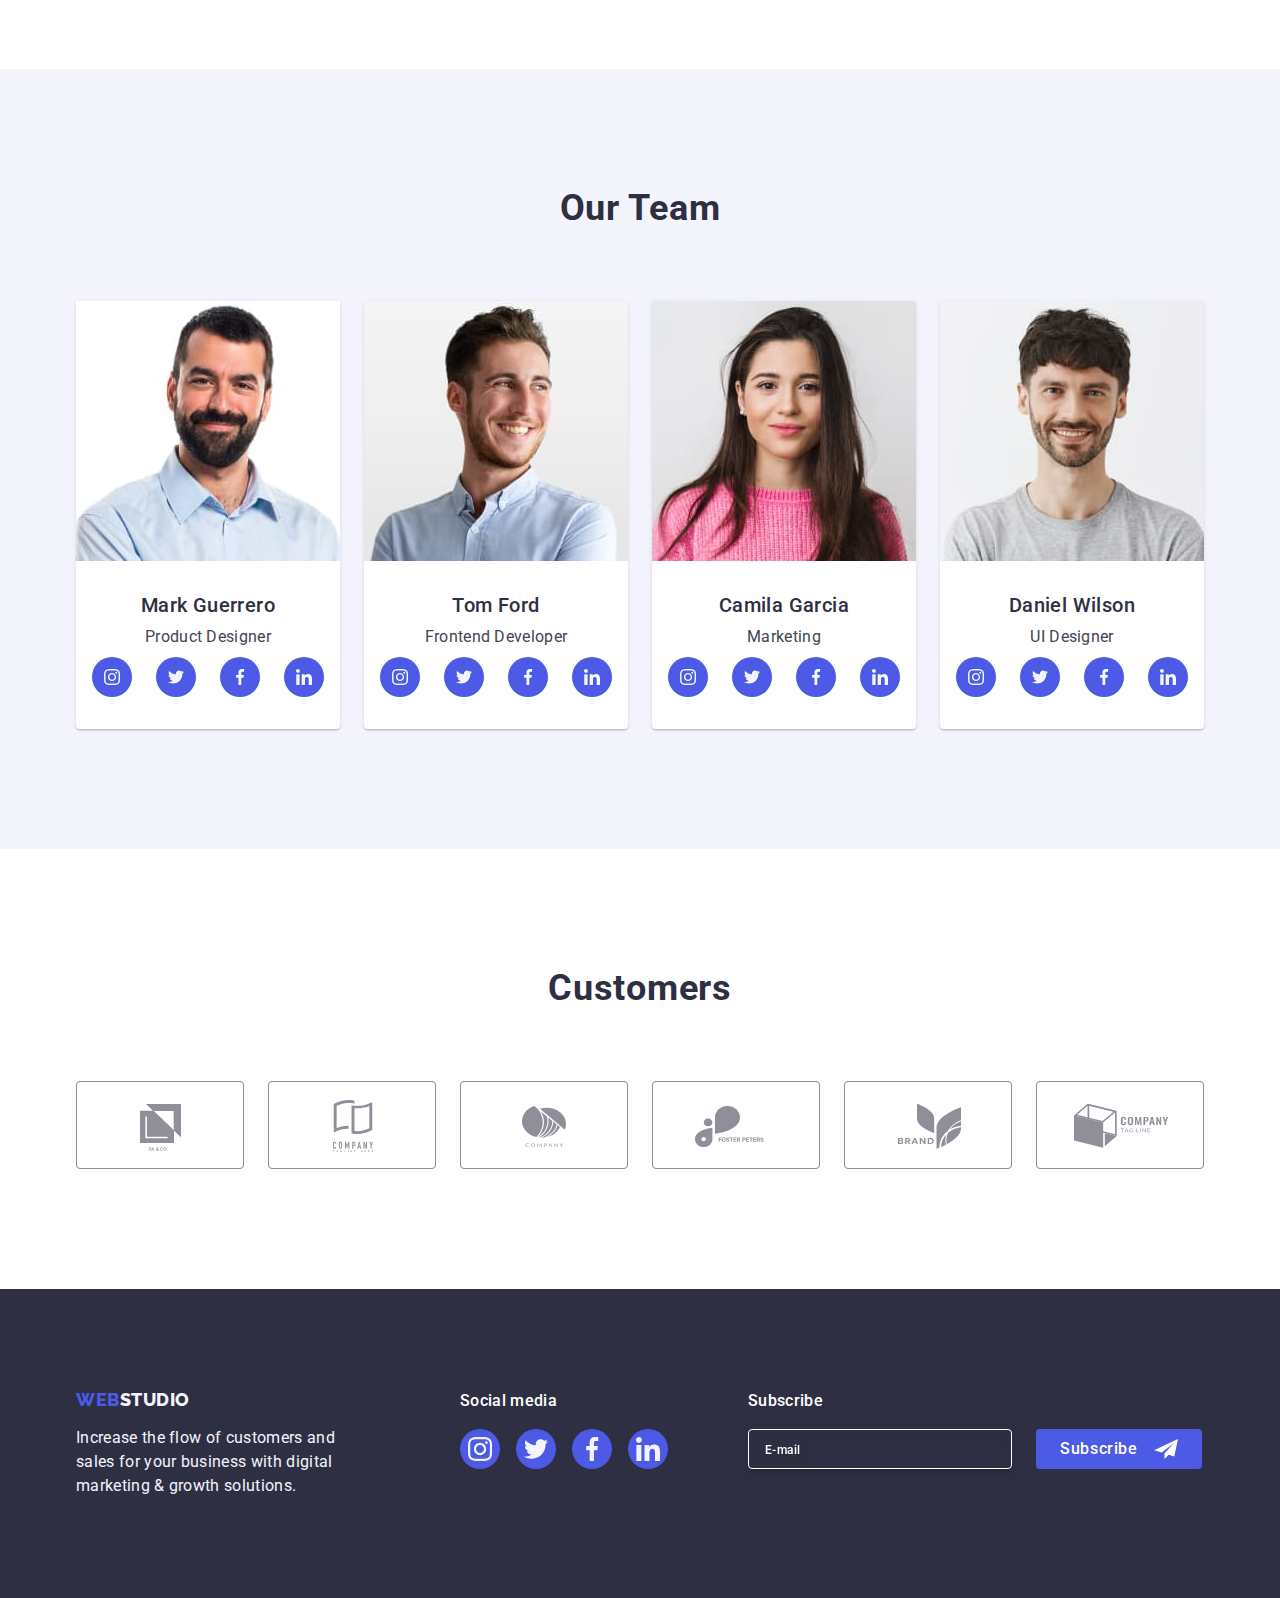
==== commit 101ce505: "modal" ====
--- a/index.html
+++ b/index.html
@@ -478,75 +478,71 @@
     <!-- modal ?????????????????????-->
     <div class="modal-container is-hidden" data-modal>
         <div class="modal-active">
-            <div class="modal-content">
-                <button data-modal-close class="close-btn" type="button">
-                    <svg class="logo close-btn-svg" width="8" height="8">
-                        <use href="./images/icons.svg#icon-close"></use>
-                    </svg>
-                </button>
-
-                <div class="input-container">
-                    <p class="modal-text">Leave your contacts and we will call you back</p>
-                    <form name="call_back" class="form-container">
-
-
-                        <label for="name">Name</label>
-                        <div class="input-block">
-                            <input type="text" name="name" id="name" class="form-input" autofocus required>
-                            <svg width="18" height="18" class="modal-logo">
-                                <use href="./images/icons.svg#modal-name"></use>
-                            </svg>
-                        </div>
-
-
-                        <label for="tel">Phone</label>
-                        <div class="input-block">
-                            <input type="tel" name="tel" id="tel" class="form-input" required>
-                            <svg width="18" height="18" class="modal-logo">
-                                <use href="./images/icons.svg#modal-phone"></use>
-                            </svg>
-                        </div>
-
-
-                        <label for="email">Email</label>
-                        <div class="input-block">
-                            <input type="email" name="email" id="email" class="form-input" required>
-
-                            <svg width="18" height="18" class="modal-logo">
-                                <use href="./images/icons.svg#modal-email"></use>
-                            </svg>
-                        </div>
-
-
-                        <label for="comment">Comment</label>
-                        <div class="input-block">
-                            <textarea name="comment" id="comment" class="comment-textarea form-input"
-                                placeholder="Text input"></textarea>
-                        </div>
-
-                    </form>
-                    <div class="checkbox-container">
-                        <input type="checkbox" name="privacypolicy" class="checkbox-input">
-                        <!-- <span>
+            <button data-modal-close class="close-btn" type="button">
+                <svg class="logo close-btn-svg" width="8" height="8">
+                    <use href="./images/icons.svg#icon-close"></use>
+                </svg>
+            </button>
+            <p class="modal-text">Leave your contacts and we will call you back</p>
+            <form name="call_back" class="form-container">
+
+                <div class="modal-content">
+                    <label for="user-name" class="name-label">Name</label>
+                    <div class="input-block">
+                        <input type="text" name="user-name" id="user-name" class="form-input" autofocus required>
+                        <svg width="18" height="24" class="modal-logo">
+                            <use href="./images/icons.svg#modal-name"></use>
+                        </svg>
+                    </div>
+
+
+                    <label for="tel" class="name-label">Phone</label>
+                    <div class="input-block">
+                        <input type="tel" name="tel" id="tel" class="form-input" required>
+                        <svg width="18" height="18" class="modal-logo">
+                            <use href="./images/icons.svg#modal-phone"></use>
+                        </svg>
+                    </div>
+
+
+                    <label for="email" class="name-label">Email</label>
+                    <div class="input-block">
+                        <input type="email" name="email" id="email" class="form-input" required>
+
+                        <svg width="18" height="18" class="modal-logo">
+                            <use href="./images/icons.svg#modal-email"></use>
+                        </svg>
+                    </div>
+
+
+                    <label for="comment" class="name-label">Comment</label>
+                    <div class="input-block">
+                        <textarea name="comment" id="comment" class="comment-textarea form-input"
+                            placeholder="Text input"></textarea>
+                    </div>
+                </div>
+            </form>
+
+            <div class="checkbox-container">
+                <input type="checkbox" name="privacypolicy" class="checkbox-input">
+                <!-- <span>
                             <svg width="16px" height="16px" class="checkbox-logo">
                                 <use href="./images/icons.svg#checkboxclick"></use>
                             </svg>
                         </span> -->
-                        <p class="checkbox-text">I
-                            accept the terms and
-                            conditions
-                            of the <a href="" class="checkbox-link">Privacy
-                                Policy</a>
-                        </p>
-                    </div>
-                    <button type="submit">Send</button>
-                </div>
-            </div>
+                <p class="checkbox-text">I
+                    accept the terms and
+                    conditions
+                    of the <a href="" class="checkbox-link">Privacy
+                        Policy</a>
+                </p>
+            </div>
+            <button type="submit">Send</button>
 
         </div>
 
-
     </div>
+
     <!-- ??????????????????????????????? -->
 
     <!-- modal -->
--- a/css/styles.css
+++ b/css/styles.css
@@ -8,6 +8,7 @@
     --ocean-link-color: #404BBF;
     --logo-color: #8E8F99;
     --white-color: #FFFFFF;
+    --lightslate: #8E8F99;
 }
 
 body {
@@ -904,7 +905,7 @@
 }
 
 .modal-active {
-    position: absolute;
+    position: relative;
     width: 408px;
     min-height: 584px;
 
@@ -929,44 +930,6 @@
     transition: transform 250ms cubic-bezier(0.4, 0, 0.2, 1);
 }
 
-/* close btn */
-.close-btn {
-    position: absolute;
-    top: 24px;
-    right: 24px;
-    width: 24px;
-    height: 24px;
-
-    cursor: pointer;
-    background-color: #E7E9FC;
-    border: 1px solid rgba(0, 0, 0, 0.1);
-    border-radius: 50%;
-    display: flex;
-    justify-content: center;
-    align-items: center;
-    padding: 0px;
-
-    transition: background-color 250ms cubic-bezier(0.4, 0, 0.2, 1), border 250ms cubic-bezier(0.4, 0, 0.2, 1);
-}
-
-.close-btn:hover,
-.close-btn:focus {
-    background-color: #404bbf;
-    border: none;
-}
-
-.close-btn-svg {
-    padding: 0;
-    margin: 0;
-    transition: fill 250ms cubic-bezier(0.4, 0, 0.2, 1);
-}
-
-.close-btn:hover .close-btn-svg,
-.close-btn:focus .close-btn-svg {
-    fill: #ffffff
-}
-
-/* close btn */
 
 /* input */
 .input-container {
@@ -978,19 +941,20 @@
 
 .modal-text {
     color: var(--navbar-color);
+    /* Body Medium */
+    font-size: 16px;
     text-align: center;
-    /* Body Medium */
-    font-size: 16px;
-
-    font-weight: 500;
-    line-height: 24px;
-    letter-spacing: 0.32px;
+    font-weight: 500;
+    line-height: 1.5px;
+    letter-spacing: 0.02em;
     margin-bottom: 16px;
 }
 
 
 
-.modal-content {}
+.modal-content {
+    margin-bottom: 8px;
+}
 
 .form-container {
     display: flex;
@@ -1002,33 +966,36 @@
 .form-container input {}
 
 .form-input {
-    border: 1px solid var(--navyblue-modal, rgba(46, 47, 66, 0.40));
+    border: 1px solid rgba(46, 47, 66, 0.4);
     border-radius: 4px;
-    width: 360px;
+    width: 100%;
     height: 40px;
-
+    background-color: transparent;
     font-size: 12px;
     font-family: Roboto;
     line-height: 14px;
     letter-spacing: 0.48px;
     color: #2E2F42;
-    transition: border 250ms cubic-bezier(0.4, 0, 0.2, 1);
-}
-
-.form-container label {
+    transition: border-color 250ms cubic-bezier(0.4, 0, 0.2, 1);
+}
+
+.form-container label:not(:first-child) {
     display: flex;
     align-items: flex-start;
     margin-top: 8px;
     margin-bottom: 4px;
 }
 
-label {
-    color: var(--lightslate, #8E8F99);
-    /* Small Text */
+label {}
+
+.name-label {
+    margin-top: 0;
     font-size: 12px;
-    font-family: Roboto;
-    line-height: 14px;
-    letter-spacing: 0.48px;
+    line-height: 1.17;
+    letter-spacing: 0.04em;
+    color: var(--lightslate);
+    display: block;
+    margin-bottom: 4px;
 }
 
 /* comments */
@@ -1103,11 +1070,52 @@
     background-color: var(--ocean, #404BBF);
 }
 
+
+/* close btn */
+.close-btn {
+    position: absolute;
+    top: 24px;
+    right: 24px;
+    width: 24px;
+    height: 24px;
+
+    cursor: pointer;
+    background-color: #E7E9FC;
+    border: 1px solid rgba(0, 0, 0, 0.1);
+    border-radius: 50%;
+    display: flex;
+    justify-content: center;
+    align-items: center;
+    padding: 0px;
+
+    transition: background-color 250ms cubic-bezier(0.4, 0, 0.2, 1), border 250ms cubic-bezier(0.4, 0, 0.2, 1);
+}
+
+.close-btn:hover,
+.close-btn:focus {
+    background-color: #404bbf;
+    border: none;
+}
+
+.close-btn-svg {
+    padding: 0;
+    margin: 0;
+    transition: fill 250ms cubic-bezier(0.4, 0, 0.2, 1);
+}
+
+.close-btn:hover .close-btn-svg,
+.close-btn:focus .close-btn-svg {
+    fill: #ffffff
+}
+
+/* close btn */
+
+
 /* modal logo */
 
 .modal-logo {
     position: absolute;
-    top: 11px;
+    top: 50%;
     left: 16px;
     fill: var(--navbar-color);
     transition: fill 250ms cubic-bezier(0.4, 0, 0.2, 1);
@@ -1130,6 +1138,11 @@
     border: 1px solid var(--primary-brand-color);
 }
 
+.form-input:focus {
+    border: 1px solid var(--primary-brand-color);
+}
+
+
 .input-block {
     position: relative;
 
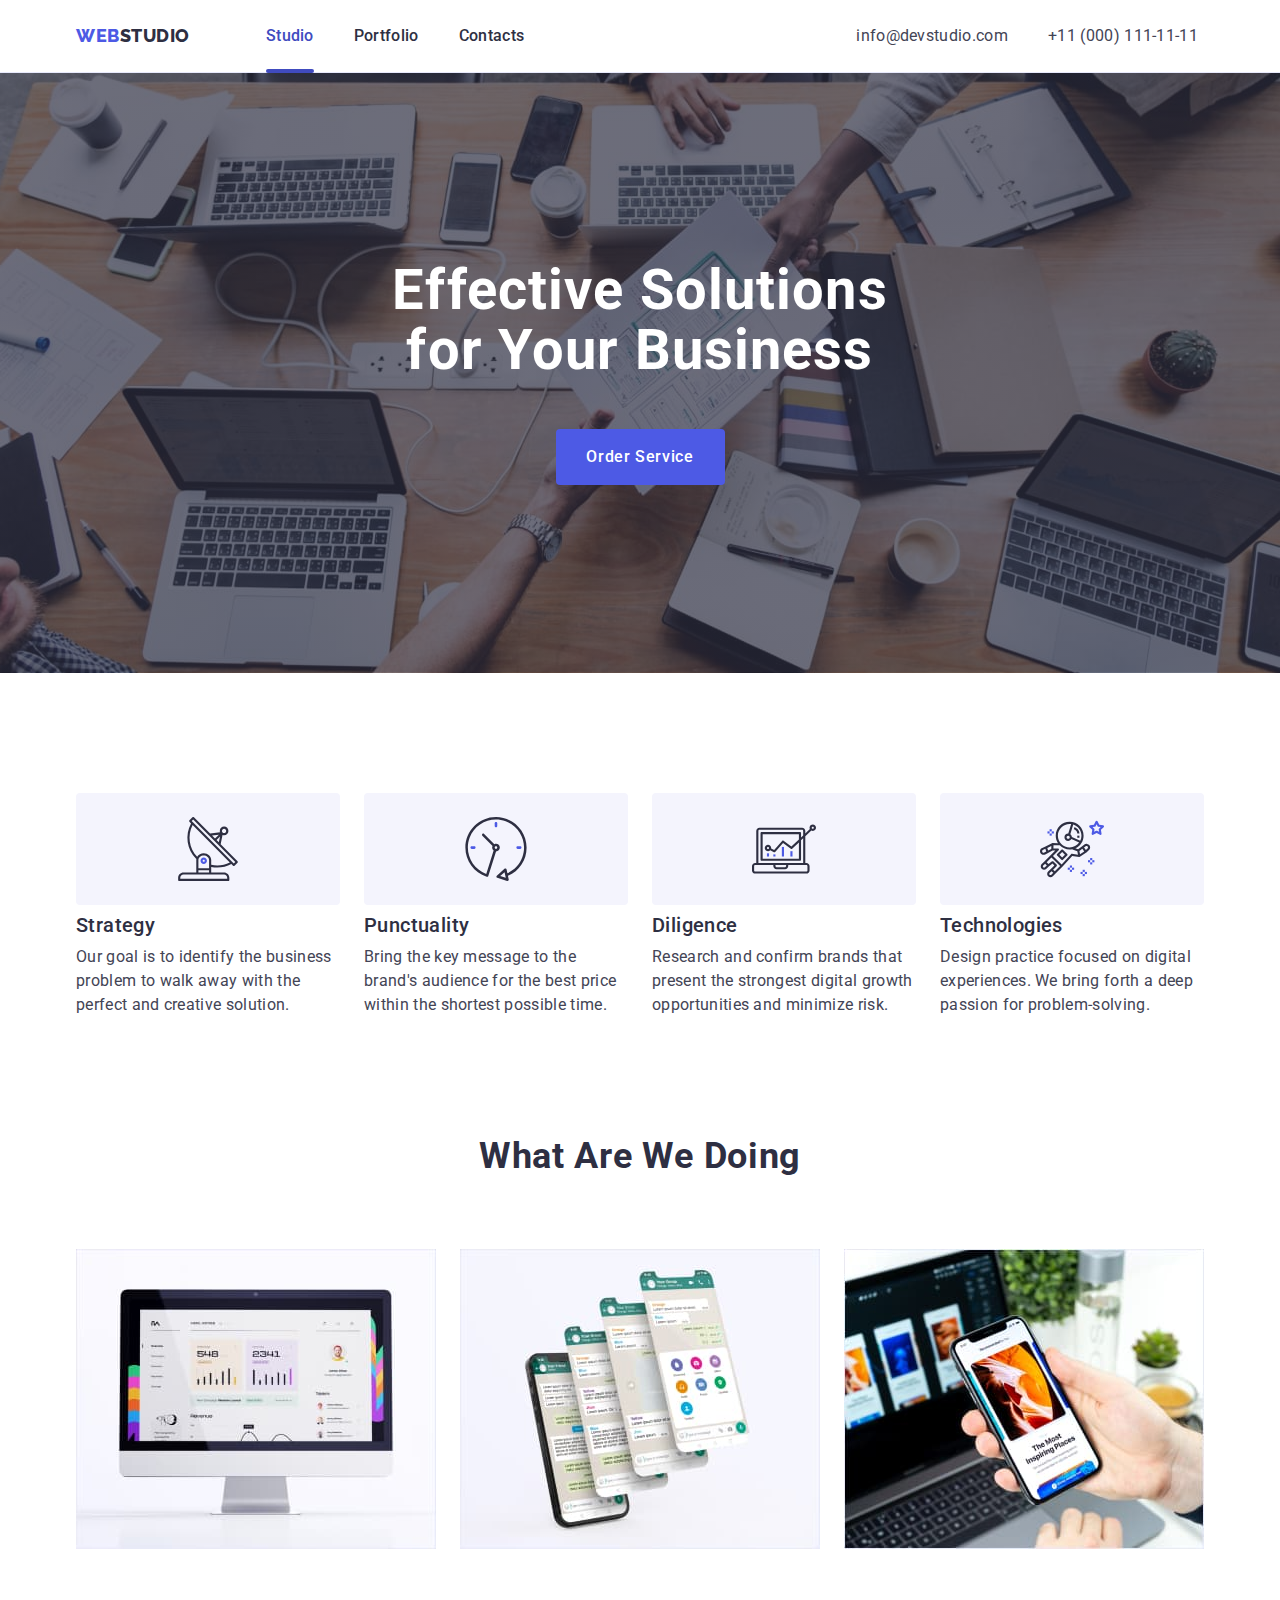
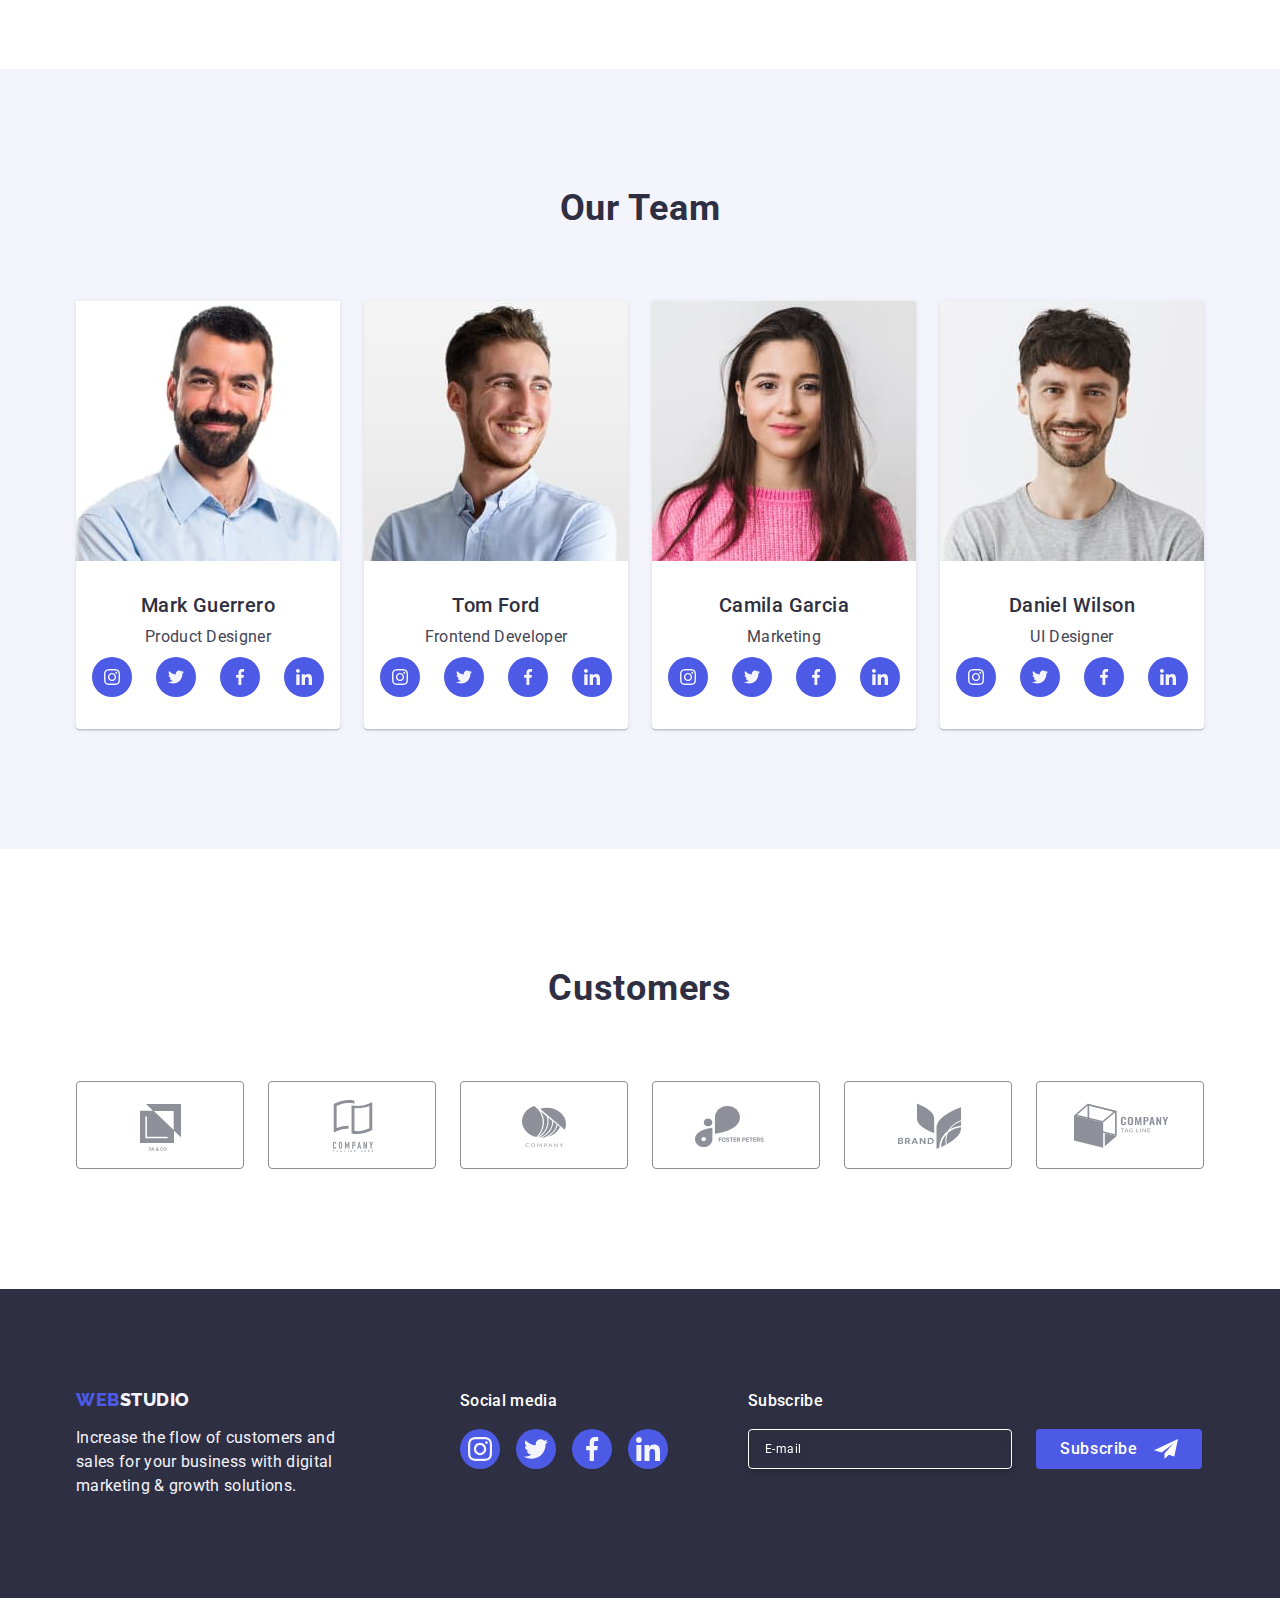
==== commit b48728a4: "1" ====
--- a/index.html
+++ b/index.html
@@ -494,50 +494,54 @@
                             <use href="./images/icons.svg#modal-name"></use>
                         </svg>
                     </div>
-
-
+                </div>
+                <div class="modal-content">
                     <label for="tel" class="name-label">Phone</label>
                     <div class="input-block">
                         <input type="tel" name="tel" id="tel" class="form-input" required>
-                        <svg width="18" height="18" class="modal-logo">
+                        <svg width="18" height="24" class="modal-logo">
                             <use href="./images/icons.svg#modal-phone"></use>
                         </svg>
                     </div>
-
-
+                </div>
+
+                <div class="modal-comment-container">
                     <label for="email" class="name-label">Email</label>
                     <div class="input-block">
                         <input type="email" name="email" id="email" class="form-input" required>
 
-                        <svg width="18" height="18" class="modal-logo">
+                        <svg width="18" height="24" class="modal-logo">
                             <use href="./images/icons.svg#modal-email"></use>
                         </svg>
                     </div>
-
-
-                    <label for="comment" class="name-label">Comment</label>
+                </div>
+
+                <div class="modal-content">
+                    <label for="user-comment" class="name-label">Comment</label>
                     <div class="input-block">
-                        <textarea name="comment" id="comment" class="comment-textarea form-input"
+                        <textarea name="comment" id="user-comment" class="comment-textarea form-input"
                             placeholder="Text input"></textarea>
                     </div>
                 </div>
+
+                <div class="checkbox-container">
+                    <input type="checkbox" name="user-privacy" class="checkbox-input" id="user-privacy">
+                    <label for="user-privacy" class="checkbox-text">
+                        <span class="checkbox-logo-span">
+                            <svg class="checkbox-logo" width="10" height="8">
+                                <use href="./images/icons.svg#checkboxclick"></use>
+                            </svg>
+                        </span>
+                        I accept the terms and conditions of the
+                        <a href="" class="checkbox-link">Privacy
+                            Policy</a>
+                    </label>
+                </div>
+                <button type="submit" class="submit-modal-btn">Send</button>
             </form>
 
-            <div class="checkbox-container">
-                <input type="checkbox" name="privacypolicy" class="checkbox-input">
-                <!-- <span>
-                            <svg width="16px" height="16px" class="checkbox-logo">
-                                <use href="./images/icons.svg#checkboxclick"></use>
-                            </svg>
-                        </span> -->
-                <p class="checkbox-text">I
-                    accept the terms and
-                    conditions
-                    of the <a href="" class="checkbox-link">Privacy
-                        Policy</a>
-                </p>
-            </div>
-            <button type="submit">Send</button>
+
+
 
         </div>
 
--- a/css/styles.css
+++ b/css/styles.css
@@ -698,11 +698,13 @@
 
     padding-left: 16px;
     background-color: transparent;
-    font-weight: 500;
+
     line-height: 1.5;
     letter-spacing: 0.04em;
     filter: drop-shadow(0px 4px 4px rgba(0, 0, 0, 0.15));
     color: #ffffff;
+    font-size: 12px;
+
 }
 
 .footer-input::placeholder {
@@ -952,18 +954,15 @@
 
 
 
+.form-container {
+    display: flex;
+    flex-direction: column;
+    justify-content: center;
+}
+
 .modal-content {
     margin-bottom: 8px;
 }
-
-.form-container {
-    display: flex;
-    flex-direction: column;
-    justify-content: center;
-
-}
-
-.form-container input {}
 
 .form-input {
     border: 1px solid rgba(46, 47, 66, 0.4);
@@ -977,16 +976,16 @@
     letter-spacing: 0.48px;
     color: #2E2F42;
     transition: border-color 250ms cubic-bezier(0.4, 0, 0.2, 1);
-}
-
-.form-container label:not(:first-child) {
-    display: flex;
-    align-items: flex-start;
-    margin-top: 8px;
-    margin-bottom: 4px;
-}
-
-label {}
+    outline: transparent;
+    padding-left: 38px;
+}
+
+.form-input:focus {
+    border: 1px solid var(--primary-brand-color);
+}
+
+
+
 
 .name-label {
     margin-top: 0;
@@ -998,14 +997,41 @@
     margin-bottom: 4px;
 }
 
+.input-block {
+    border: none;
+    position: relative;
+}
+
+.input-block:focus-within .modal-logo {
+    fill: var(--primary-brand-color);
+}
+
+.modal-logo {
+    position: absolute;
+    top: 50%;
+    transform: translateY(-50%);
+    left: 16px;
+    fill: var(--navbar-color);
+    transition: fill 250ms cubic-bezier(0.4, 0, 0.2, 1);
+}
+
 /* comments */
+.modal-comment-container {
+    margin-bottom: 16px;
+}
+
+
 .comment-textarea {
-    width: 360px;
+    width: 100%;
     height: 120px;
+    font-size: 12px;
+    line-height: 1.17;
+    letter-spacing: 0.04em;
+    color: rgba(46, 47, 66, 0.4);
     resize: none;
-    padding-top: 8px;
-    padding-left: 16px;
-    padding-right: 16px;
+    padding: 8px 16px;
+    outline: transparent;
+    transition: border-color 250ms cubic-bezier(0.4, 0, 0.2, 1);
 }
 
 textarea::placeholder {
@@ -1014,62 +1040,81 @@
     font-family: Roboto;
     line-height: 14px;
     letter-spacing: 0.48px;
-
-}
+}
+
+.comment-textarea:focus-within {
+    border-color: #4D5AE5;
+}
+
 
 /* checkbox */
-.checkbox-input {
+.checkbox-container {
+    margin-bottom: 24px;
+}
+
+.checkbox-input {}
+
+.checkbox-text {
+    color: var(--lightslate);
+    font-size: 12px;
+    line-height: 1.17;
+    letter-spacing: 0.04em;
+}
+
+.checkbox-logo-span {
+    width: 16px;
+    height: 16px;
+    border: 1px solid rgba(46, 47, 66, 0.4);
     border-radius: 2px;
-    border: 1px solid var(--navyblue-modal, rgba(46, 47, 66, 0.40));
-}
-
-.checkbox-text {
-    color: #8E8F99;
-    font-size: 12px;
-    font-family: Roboto;
-    line-height: 14px;
-    letter-spacing: 0.48px;
-}
-
-.checkbox-link {}
-
-.checkbox-container {
-    display: flex;
-    margin-top: 16px;
-    width: 360px;
-    gap: 8px;
-    position: relative;
-}
-
-/* .checkbox-logo {
-    position: absolute;
-    top: 0;
-    left: 0;
-} */
-
-.input-container button {
-    padding: 16px 32px;
-    color: var(--white, #FFF);
-    text-align: center;
-    /* Button Text */
-    font-size: 16px;
-    font-family: Roboto;
+    transition: background-color 250ms cubic-bezier(0.4, 0, 0.2, 1),
+        border 250ms cubic-bezier(0.4, 0, 0.2, 1),
+        fill 250ms cubic-bezier(0.4, 0, 0.2, 1);
+    display: inline-flex;
+    align-items: center;
+    justify-content: center;
+    fill: transparent;
+}
+
+.checkbox-logo {}
+
+.submit-modal-btn:hover .checkbox-logo-span {
+    background-color: #404bbf;
+    color: red;
+}
+
+.checkbox-input:checked .checkbox-logo-span {
+    background-color: var(--ocean-link-color);
+    border: none;
+    fill: var(--footer-text-color)
+}
+
+.checkbox-link {
+    color: var(--primary-brand-color)
+}
+
+
+.submit-modal-btn {
+    display: block;
+    max-width: 169px;
+    min-width: 169px;
+    height: 56px;
+    font-family: "Roboto", sans-serif;
+    font-size: 16px;
     font-weight: 500;
-    line-height: 24px;
-    letter-spacing: 0.64px;
+    line-height: 1.5;
+    letter-spacing: 0.04em;
+    color: #ffffff;
+    cursor: pointer;
+    background-color: #4d5ae5;
+    border: none;
     border-radius: 4px;
-    background-color: #4D5AE5;
-    box-shadow: 0px 4px 4px 0px rgba(0, 0, 0, 0.15);
-    width: 169px;
-    border: none;
-    margin-top: 24px;
     transition: background-color 250ms cubic-bezier(0.4, 0, 0.2, 1);
-}
-
-.input-container button:hover {
+    margin: auto;
+}
+
+.submit-modal-btn:hover {
     background-color: var(--ocean, #404BBF);
 }
-
 
 /* close btn */
 .close-btn {
@@ -1113,41 +1158,16 @@
 
 /* modal logo */
 
-.modal-logo {
-    position: absolute;
-    top: 50%;
-    left: 16px;
-    fill: var(--navbar-color);
-    transition: fill 250ms cubic-bezier(0.4, 0, 0.2, 1);
-}
-
-.input-block {
-    border: none;
-}
+
+
+
 
 /* .input-block:hover .modal-logo, */
-.input-block:focus-within .modal-logo {
-    fill: var(--primary-brand-color);
-}
-
-.input-block:focus-within .modal-logo {
-    fill: var(--primary-brand-color);
-}
-
-.form-input:focus-within {
-    border: 1px solid var(--primary-brand-color);
-}
-
-.form-input:focus {
-    border: 1px solid var(--primary-brand-color);
-}
-
-
-.input-block {
-    position: relative;
-
-}
-
-.input-block input {
-    padding-left: 38px;
-}+
+
+
+
+
+
+
+.input-block input {}